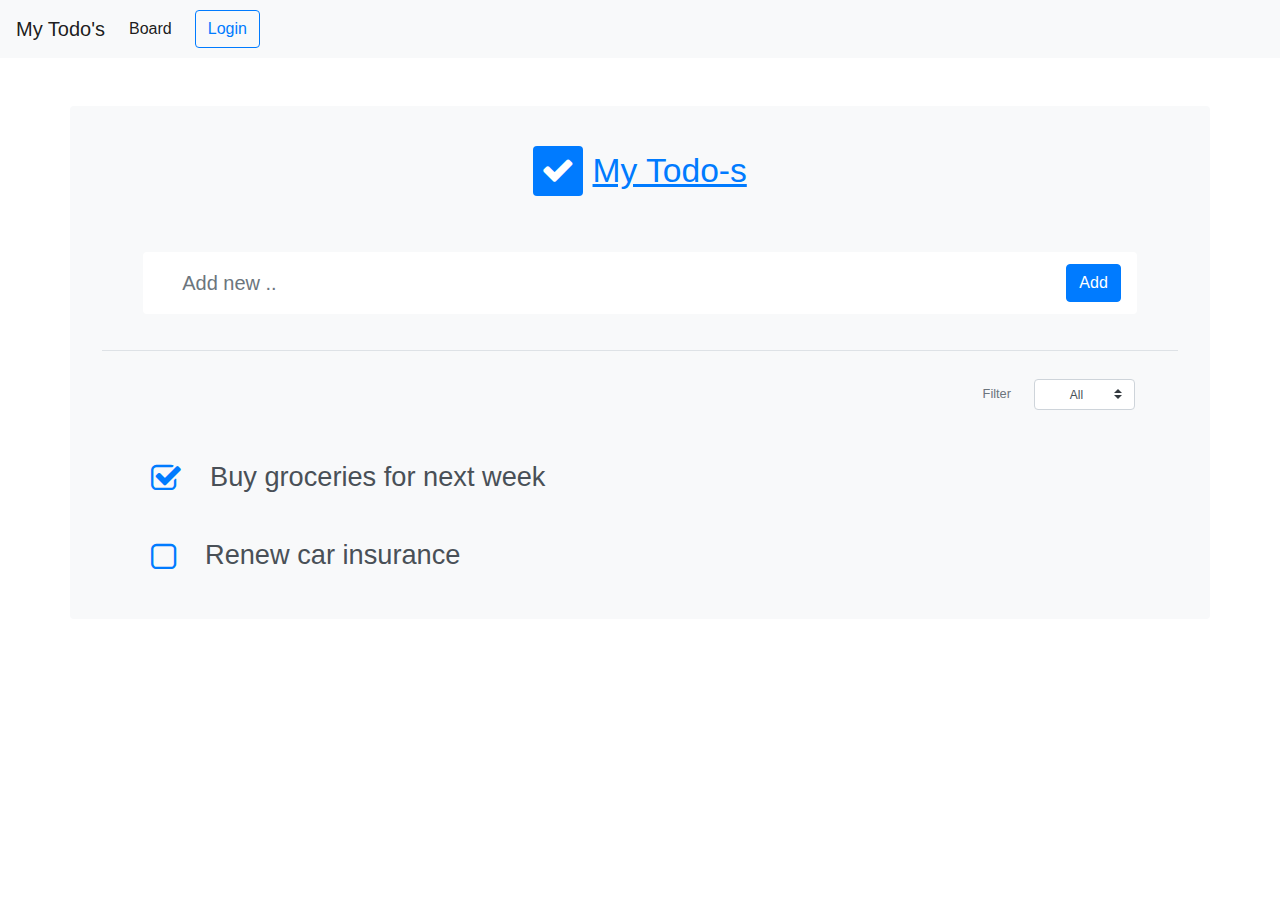
==== board.html @ c0416efa "primera prueba" ====
<!DOCTYPE html>
<html lang="en">
<head>
    <meta charset="UTF-8">
    <meta name="viewport" content="width=device-width, initial-scale=1.0">
    <title>My Todo's</title>
    <link rel="apple-touch-icon" sizes="180x180" href="../assets/img/apple-touch-icon.png">
    <link rel="android-chrome" sizes="192x192" href="../assets/img/android-chrome-192x192.png">
    <link rel="android-chrome" sizes="512x512" href="../assets/img/android-chrome-512x512.png">
  <link rel="icon" type="image/png" sizes="32x32" href="../assets/img/favicon-32x32.png">
  <link rel="icon" type="image/png" sizes="16x16" href="../assets/img/favicon-16x16.png">
  <link rel="manifest" href="/site.webmanifest">
    <script src="https://ajax.googleapis.com/ajax/libs/jquery/3.5.1/jquery.min.js"></script>
    <script src="https://cdn.jsdelivr.net/npm/bootstrap@5.0.2/dist/js/bootstrap.bundle.min.js" integrity="sha384-MrcW6ZMFYlzcLA8Nl+NtUVF0sA7MsXsP1UyJoMp4YLEuNSfAP+JcXn/tWtIaxVXM" crossorigin="anonymous"></script>
    <script src="https://code.jquery.com/jquery-3.2.1.slim.min.js" integrity="sha384-KJ3o2DKtIkvYIK3UENzmM7KCkRr/rE9/Qpg6aAZGJwFDMVNA/GpGFF93hXpG5KkN" crossorigin="anonymous"></script>
<script src="https://cdn.jsdelivr.net/npm/popper.js@1.12.9/dist/umd/popper.min.js" integrity="sha384-ApNbgh9B+Y1QKtv3Rn7W3mgPxhU9K/ScQsAP7hUibX39j7fakFPskvXusvfa0b4Q" crossorigin="anonymous"></script>
<script src="https://cdn.jsdelivr.net/npm/bootstrap@4.0.0/dist/js/bootstrap.min.js" integrity="sha384-JZR6Spejh4U02d8jOt6vLEHfe/JQGiRRSQQxSfFWpi1MquVdAyjUar5+76PVCmYl" crossorigin="anonymous"></script>
    <script src="board.js"></script>
    <link rel="stylesheet" href="https://cdnjs.cloudflare.com/ajax/libs/twitter-bootstrap/4.1.3/css/bootstrap.min.css">
    <link rel="stylesheet" href="https://cdnjs.cloudflare.com/ajax/libs/font-awesome/4.7.0/css/font-awesome.min.css">
    <link rel="stylesheet" href="board.css">
    <link rel="stylesheet" href="navbar.css">
</head>
<body>

    <nav class="navbar navbar-expand-lg navbar-light bg-light">
        <a class="navbar-brand" href="#">My Todo's</a>
        <button class="navbar-toggler" type="button" data-toggle="collapse" data-target="#navbarSupportedContent" aria-controls="navbarSupportedContent" aria-expanded="false" aria-label="Toggle navigation">
          <span class="navbar-toggler-icon"></span>
        </button>
      
        <div class="collapse navbar-collapse" id="navbarSupportedContent">
          <ul class="navbar-nav mr-auto">
            <li class="nav-item active">
              <a class="nav-link" href="board.html">Board</a>
            </li>
           
            <form class="form-inline my-2 my-lg-0">
                <a href="index.html" class="btn btn-outline-primary my-2 my-sm-0">Login</a>
                
              </form>
          </ul>
          
        </div>
      </nav>

    
    <div class="container m-5 p-2 rounded mx-auto bg-light shadow">
        <!-- App title section -->
        <div class="row m-1 p-4">
            <div class="col">
                <div class="p-1 h1 text-primary text-center mx-auto display-inline-block">
                    <i class="fa fa-check bg-primary text-white rounded p-2"></i>
                    <u>My Todo-s</u>
                </div>
            </div>
        </div>
        <!-- Create todo section -->
        <div class="row m-1 p-3">
            <div class="col col-11 mx-auto">
                <div class="row bg-white rounded shadow-sm p-2 add-todo-wrapper align-items-center justify-content-center">
                    <div class="col">
                        <input class="form-control form-control-lg border-0 add-todo-input bg-transparent rounded" type="text" placeholder="Add new ..">
                    </div>
                    
                    <div class="col-auto px-0 mx-0 mr-2">
                        <button type="button" class="btn btn-primary">Add</button>
                    </div>
                </div>
            </div>
        </div>
        <div class="p-2 mx-4 border-black-25 border-bottom"></div>
        <!-- View options section -->
        <div class="row m-1 p-3 px-5 justify-content-end">
            <div class="col-auto d-flex align-items-center">
                <label class="text-secondary my-2 pr-2 view-opt-label">Filter</label>
                <select class="custom-select custom-select-sm btn my-2">
                    <option value="all" selected>All</option>
                    <option value="completed">Completed</option>
                    <option value="active">Active</option>
                </select>
            </div>
          
        </div>
        <!-- Todo list section -->
        <div class="row mx-1 px-5 pb-3 w-80">
            <div class="col mx-auto">
                <!-- Todo Item 1 -->
                <div class="row px-3 align-items-center todo-item rounded">
                    <div class="col-auto m-1 p-0 d-flex align-items-center">
                        <h2 class="m-0 p-0">
                            <i class="fa fa-square-o text-primary btn m-0 p-0 d-none" data-toggle="tooltip" data-placement="bottom" title="Mark as complete"></i>
                            <i class="fa fa-check-square-o text-primary btn m-0 p-0" data-toggle="tooltip" data-placement="bottom" title="Mark as todo"></i>
                        </h2>
                    </div>
                    <div class="col px-1 m-1 d-flex align-items-center">
                        <input type="text" class="form-control form-control-lg border-0 edit-todo-input bg-transparent rounded px-3" readonly value="Buy groceries for next week" title="Buy groceries for next week" />
                        <input type="text" class="form-control form-control-lg border-0 edit-todo-input rounded px-3 d-none" value="Buy groceries for next week" />
                    </div>
                    <div class="col-auto m-1 p-0 px-3 d-none">
                    </div>
                    <div class="col-auto m-1 p-0 todo-actions">
                        <div class="row d-flex align-items-center justify-content-end">
                            <h5 class="m-0 p-0 px-2">
                                <i class="fa fa-pencil text-info btn m-0 p-0" data-toggle="tooltip" data-placement="bottom" title="Edit todo"></i>
                            </h5>
                            <h5 class="m-0 p-0 px-2">
                                <i class="fa fa-trash-o text-danger btn m-0 p-0" data-toggle="tooltip" data-placement="bottom" title="Delete todo"></i>
                            </h5>
                        </div>
                        <div class="row todo-created-info">
                            <div class="col-auto d-flex align-items-center pr-2">
                                <i class="fa fa-info-circle my-2 px-2 text-black-50 btn" data-toggle="tooltip" data-placement="bottom" title="" data-original-title="Created date"></i>
                                <label class="date-label my-2 text-black-50">28th Jun 2020</label>
                            </div>
                        </div>
                    </div>
                </div>
                <!-- Todo Item 2 -->
                <div class="row px-3 align-items-center todo-item rounded">
                    <div class="col-auto m-1 p-0 d-flex align-items-center">
                        <h2 class="m-0 p-0">
                            <i class="fa fa-square-o text-primary btn m-0 p-0" data-toggle="tooltip" data-placement="bottom" title="Mark as complete"></i>
                            <i class="fa fa-check-square-o text-primary btn m-0 p-0 d-none" data-toggle="tooltip" data-placement="bottom" title="Mark as todo"></i>
                        </h2>
                    </div>
                    <div class="col px-1 m-1 d-flex align-items-center">
                        <input type="text" class="form-control form-control-lg border-0 edit-todo-input bg-transparent rounded px-3" readonly value="Renew car insurance" title="Renew car insurance" />
                        <input type="text" class="form-control form-control-lg border-0 edit-todo-input rounded px-3 d-none" value="Renew car insurance" />
                    </div>
                    
                    <div class="col-auto m-1 p-0 todo-actions">
                        <div class="row d-flex align-items-center justify-content-end">
                            <h5 class="m-0 p-0 px-2">
                                <i class="fa fa-pencil text-info btn m-0 p-0" data-toggle="tooltip" data-placement="bottom" title="Edit todo"></i>
                            </h5>
                            <h5 class="m-0 p-0 px-2">
                                <i class="fa fa-trash-o text-danger btn m-0 p-0" data-toggle="tooltip" data-placement="bottom" title="Delete todo"></i>
                            </h5>
                        </div>
                        <div class="row todo-created-info">
                            <div class="col-auto d-flex align-items-center pr-2">
                                <i class="fa fa-info-circle my-2 px-2 text-black-50 btn" data-toggle="tooltip" data-placement="bottom" title="" data-original-title="Created date"></i>
                                <label class="date-label my-2 text-black-50">28th Jun 2020</label>
                            </div>
                        </div>
                    </div>
                </div>
               
            </div>
        </div>
    </div>
    
</body>
</html>
---- board.css ----
body {
    font-family: "Open Sans", sans-serif;
    line-height: 1.6;
}

.add-todo-input,
.edit-todo-input {
    outline: none;
}

.add-todo-input:focus,
.edit-todo-input:focus {
    border: none !important;
    box-shadow: none !important;
}

.view-opt-label,
.date-label {
    font-size: 0.8rem;
}

.edit-todo-input {
    font-size: 1.7rem !important;
}

.todo-actions {
    visibility: hidden !important;
}

.todo-item:hover .todo-actions {
    visibility: visible !important;
}

.todo-item.editing .todo-actions .edit-icon {
    display: none !important;
}

.h1{
    font-size: 2.1rem;
}
---- navbar.css ----
@media only screen and (min-width: 990px)  {
    .btn{
        margin-left: 15px;
    }
}
@media only screen and (max-width: 990px)  {
    .btn{
        margin-left: -2px;
    }
}
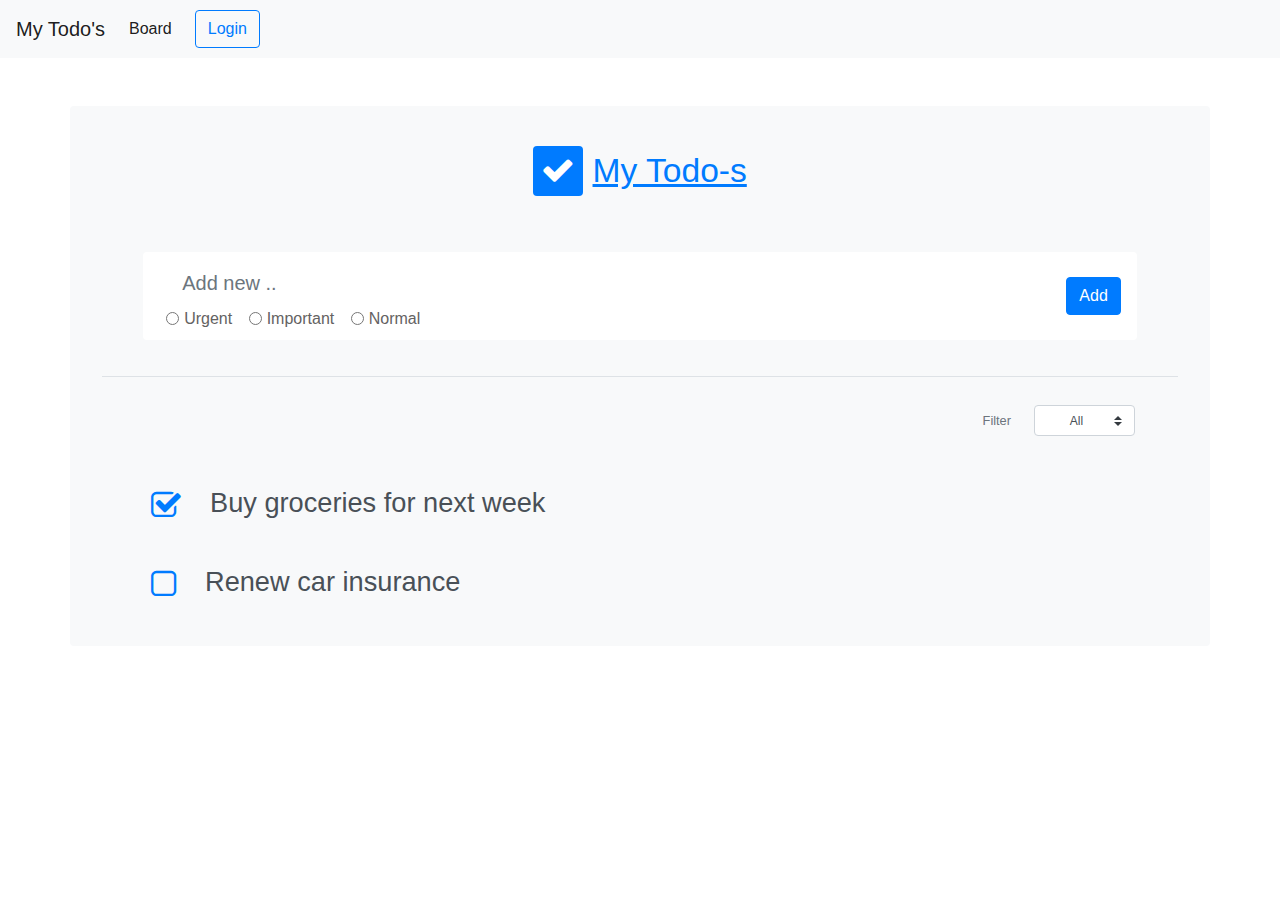
==== commit e3b3d211: "crear tarea" ====
--- a/board.html
+++ b/board.html
@@ -13,16 +13,23 @@
     <script src="https://ajax.googleapis.com/ajax/libs/jquery/3.5.1/jquery.min.js"></script>
     <script src="https://cdn.jsdelivr.net/npm/bootstrap@5.0.2/dist/js/bootstrap.bundle.min.js" integrity="sha384-MrcW6ZMFYlzcLA8Nl+NtUVF0sA7MsXsP1UyJoMp4YLEuNSfAP+JcXn/tWtIaxVXM" crossorigin="anonymous"></script>
     <script src="https://code.jquery.com/jquery-3.2.1.slim.min.js" integrity="sha384-KJ3o2DKtIkvYIK3UENzmM7KCkRr/rE9/Qpg6aAZGJwFDMVNA/GpGFF93hXpG5KkN" crossorigin="anonymous"></script>
+    <script src="https://code.jquery.com/jquery-3.7.1.min.js" integrity="sha256-/JqT3SQfawRcv/BIHPThkBvs0OEvtFFmqPF/lYI/Cxo=" crossorigin="anonymous"></script>
 <script src="https://cdn.jsdelivr.net/npm/popper.js@1.12.9/dist/umd/popper.min.js" integrity="sha384-ApNbgh9B+Y1QKtv3Rn7W3mgPxhU9K/ScQsAP7hUibX39j7fakFPskvXusvfa0b4Q" crossorigin="anonymous"></script>
 <script src="https://cdn.jsdelivr.net/npm/bootstrap@4.0.0/dist/js/bootstrap.min.js" integrity="sha384-JZR6Spejh4U02d8jOt6vLEHfe/JQGiRRSQQxSfFWpi1MquVdAyjUar5+76PVCmYl" crossorigin="anonymous"></script>
-    <script src="board.js"></script>
+    <script src="js/board.js"></script>
+    <script src="js/index.js"></script>
     <link rel="stylesheet" href="https://cdnjs.cloudflare.com/ajax/libs/twitter-bootstrap/4.1.3/css/bootstrap.min.css">
     <link rel="stylesheet" href="https://cdnjs.cloudflare.com/ajax/libs/font-awesome/4.7.0/css/font-awesome.min.css">
-    <link rel="stylesheet" href="board.css">
-    <link rel="stylesheet" href="navbar.css">
+    <link rel="stylesheet" href="css/board.css">
+    <link rel="stylesheet" href="css/navbar.css">
 </head>
-<body>
-
+<body onload="verificarStatus()">
+    <div class="alert alert-success" id="success" role="alert">
+        Task created successfully.
+      </div>
+      <div class="alert alert-danger" id="error" role="alert">
+        Something went wrong, sorry.
+      </div>
     <nav class="navbar navbar-expand-lg navbar-light bg-light">
         <a class="navbar-brand" href="#">My Todo's</a>
         <button class="navbar-toggler" type="button" data-toggle="collapse" data-target="#navbarSupportedContent" aria-controls="navbarSupportedContent" aria-expanded="false" aria-label="Toggle navigation">
@@ -35,10 +42,11 @@
               <a class="nav-link" href="board.html">Board</a>
             </li>
            
-            <form class="form-inline my-2 my-lg-0">
+            <div class="form-inline my-2 my-lg-0" id="boton">
                 <a href="index.html" class="btn btn-outline-primary my-2 my-sm-0">Login</a>
+            </div>
                 
-              </form>
+              
           </ul>
           
         </div>
@@ -60,11 +68,23 @@
             <div class="col col-11 mx-auto">
                 <div class="row bg-white rounded shadow-sm p-2 add-todo-wrapper align-items-center justify-content-center">
                     <div class="col">
-                        <input class="form-control form-control-lg border-0 add-todo-input bg-transparent rounded" type="text" placeholder="Add new ..">
+                        <input id="nombreTarea" class="form-control form-control-lg border-0 add-todo-input bg-transparent rounded" type="text" placeholder="Add new ..">
+                        <div class="form-check form-check-inline">
+                            <input class="form-check-input" type="radio" name="inlineRadioOptions" id="urgent" value="3">
+                            <label class="form-check-label" for="inlineRadio1">Urgent</label>
+                          </div>
+                          <div class="form-check form-check-inline">
+                            <input class="form-check-input" type="radio" name="inlineRadioOptions" id="important" value="2">
+                            <label class="form-check-label" for="inlineRadio2">Important</label>
+                          </div>
+                          <div class="form-check form-check-inline">
+                            <input class="form-check-input" type="radio" name="inlineRadioOptions" id="Normal" value="1">
+                            <label class="form-check-label" for="inlineRadio3">Normal</label>
+                          </div>
                     </div>
                     
                     <div class="col-auto px-0 mx-0 mr-2">
-                        <button type="button" class="btn btn-primary">Add</button>
+                        <button type="button" class="btn btn-primary" onclick="agregarTarea()">Add</button>
                     </div>
                 </div>
             </div>
@@ -150,6 +170,5 @@
             </div>
         </div>
     </div>
-    
 </body>
 </html>--- a/css/board.css
+++ b/css/board.css
@@ -0,0 +1,45 @@
+body {
+    font-family: "Open Sans", sans-serif;
+    line-height: 1.6;
+}
+.form-check-label{
+    font-family: "Open Sans", sans-serif;
+    color: rgb(100, 98, 98) !important; 
+}
+.add-todo-input,
+.edit-todo-input {
+    outline: none;
+}
+#error,#success{
+    display: none;
+}
+.add-todo-input:focus,
+.edit-todo-input:focus {
+    border: none !important;
+    box-shadow: none !important;
+}
+
+.view-opt-label,
+.date-label {
+    font-size: 0.8rem;
+}
+
+.edit-todo-input {
+    font-size: 1.7rem !important;
+}
+
+.todo-actions {
+    visibility: hidden !important;
+}
+
+.todo-item:hover .todo-actions {
+    visibility: visible !important;
+}
+
+.todo-item.editing .todo-actions .edit-icon {
+    display: none !important;
+}
+
+.h1{
+    font-size: 2.1rem;
+}--- a/css/navbar.css
+++ b/css/navbar.css
@@ -0,0 +1,10 @@
+@media only screen and (min-width: 990px)  {
+    .btn{
+        margin-left: 15px;
+    }
+}
+@media only screen and (max-width: 990px)  {
+    .btn{
+        margin-left: -2px;
+    }
+}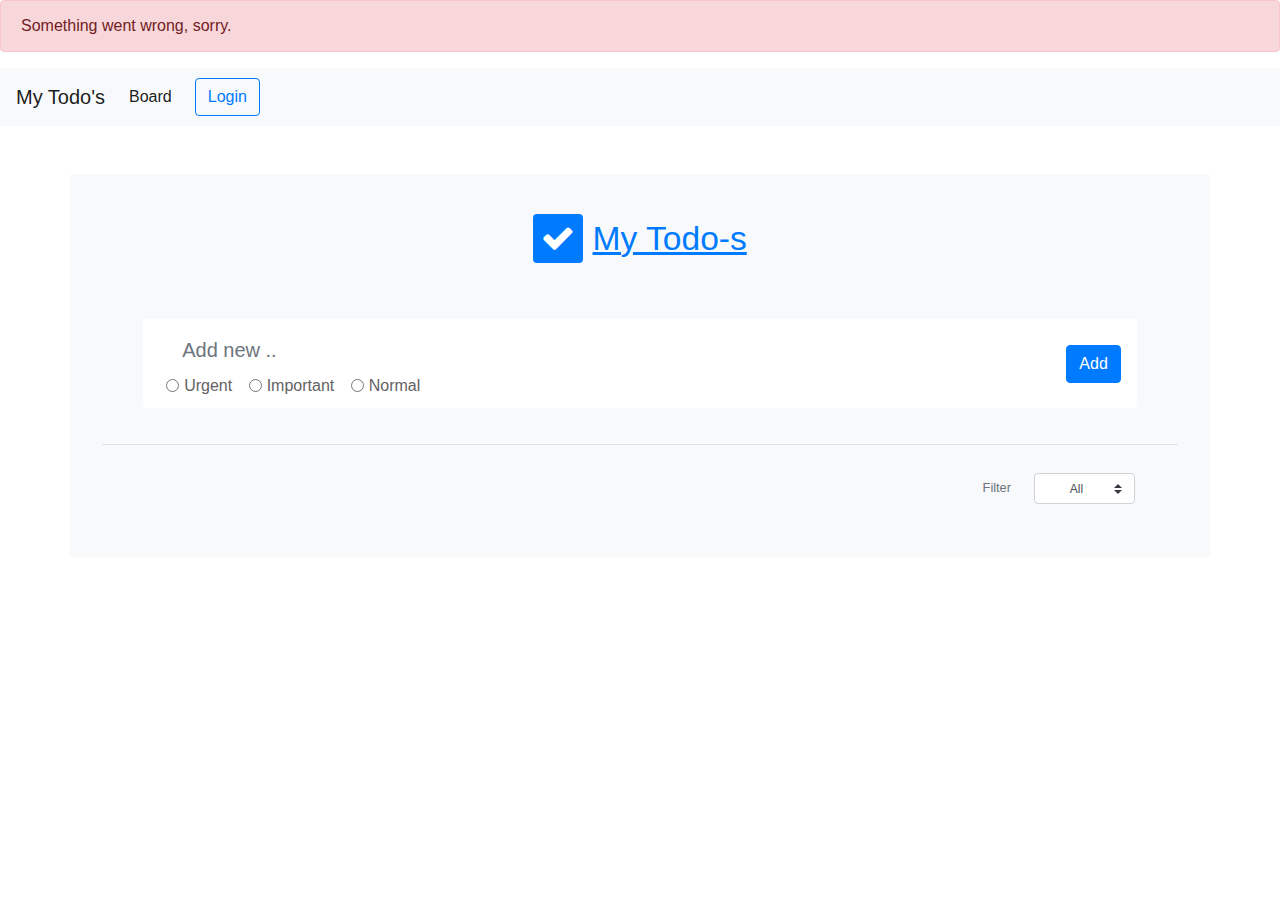
==== commit 2a92c233: "get tareas" ====
--- a/board.html
+++ b/board.html
@@ -23,7 +23,7 @@
     <link rel="stylesheet" href="css/board.css">
     <link rel="stylesheet" href="css/navbar.css">
 </head>
-<body onload="verificarStatus()">
+<body onload="verificarStatus(); traertareas()">
     <div class="alert alert-success" id="success" role="alert">
         Task created successfully.
       </div>
@@ -104,68 +104,8 @@
         </div>
         <!-- Todo list section -->
         <div class="row mx-1 px-5 pb-3 w-80">
-            <div class="col mx-auto">
-                <!-- Todo Item 1 -->
-                <div class="row px-3 align-items-center todo-item rounded">
-                    <div class="col-auto m-1 p-0 d-flex align-items-center">
-                        <h2 class="m-0 p-0">
-                            <i class="fa fa-square-o text-primary btn m-0 p-0 d-none" data-toggle="tooltip" data-placement="bottom" title="Mark as complete"></i>
-                            <i class="fa fa-check-square-o text-primary btn m-0 p-0" data-toggle="tooltip" data-placement="bottom" title="Mark as todo"></i>
-                        </h2>
-                    </div>
-                    <div class="col px-1 m-1 d-flex align-items-center">
-                        <input type="text" class="form-control form-control-lg border-0 edit-todo-input bg-transparent rounded px-3" readonly value="Buy groceries for next week" title="Buy groceries for next week" />
-                        <input type="text" class="form-control form-control-lg border-0 edit-todo-input rounded px-3 d-none" value="Buy groceries for next week" />
-                    </div>
-                    <div class="col-auto m-1 p-0 px-3 d-none">
-                    </div>
-                    <div class="col-auto m-1 p-0 todo-actions">
-                        <div class="row d-flex align-items-center justify-content-end">
-                            <h5 class="m-0 p-0 px-2">
-                                <i class="fa fa-pencil text-info btn m-0 p-0" data-toggle="tooltip" data-placement="bottom" title="Edit todo"></i>
-                            </h5>
-                            <h5 class="m-0 p-0 px-2">
-                                <i class="fa fa-trash-o text-danger btn m-0 p-0" data-toggle="tooltip" data-placement="bottom" title="Delete todo"></i>
-                            </h5>
-                        </div>
-                        <div class="row todo-created-info">
-                            <div class="col-auto d-flex align-items-center pr-2">
-                                <i class="fa fa-info-circle my-2 px-2 text-black-50 btn" data-toggle="tooltip" data-placement="bottom" title="" data-original-title="Created date"></i>
-                                <label class="date-label my-2 text-black-50">28th Jun 2020</label>
-                            </div>
-                        </div>
-                    </div>
-                </div>
-                <!-- Todo Item 2 -->
-                <div class="row px-3 align-items-center todo-item rounded">
-                    <div class="col-auto m-1 p-0 d-flex align-items-center">
-                        <h2 class="m-0 p-0">
-                            <i class="fa fa-square-o text-primary btn m-0 p-0" data-toggle="tooltip" data-placement="bottom" title="Mark as complete"></i>
-                            <i class="fa fa-check-square-o text-primary btn m-0 p-0 d-none" data-toggle="tooltip" data-placement="bottom" title="Mark as todo"></i>
-                        </h2>
-                    </div>
-                    <div class="col px-1 m-1 d-flex align-items-center">
-                        <input type="text" class="form-control form-control-lg border-0 edit-todo-input bg-transparent rounded px-3" readonly value="Renew car insurance" title="Renew car insurance" />
-                        <input type="text" class="form-control form-control-lg border-0 edit-todo-input rounded px-3 d-none" value="Renew car insurance" />
-                    </div>
-                    
-                    <div class="col-auto m-1 p-0 todo-actions">
-                        <div class="row d-flex align-items-center justify-content-end">
-                            <h5 class="m-0 p-0 px-2">
-                                <i class="fa fa-pencil text-info btn m-0 p-0" data-toggle="tooltip" data-placement="bottom" title="Edit todo"></i>
-                            </h5>
-                            <h5 class="m-0 p-0 px-2">
-                                <i class="fa fa-trash-o text-danger btn m-0 p-0" data-toggle="tooltip" data-placement="bottom" title="Delete todo"></i>
-                            </h5>
-                        </div>
-                        <div class="row todo-created-info">
-                            <div class="col-auto d-flex align-items-center pr-2">
-                                <i class="fa fa-info-circle my-2 px-2 text-black-50 btn" data-toggle="tooltip" data-placement="bottom" title="" data-original-title="Created date"></i>
-                                <label class="date-label my-2 text-black-50">28th Jun 2020</label>
-                            </div>
-                        </div>
-                    </div>
-                </div>
+            <div class="col mx-auto" id="contenedor_tareas">
+                
                
             </div>
         </div>
--- a/css/board.css
+++ b/css/board.css
@@ -42,4 +42,10 @@
 
 .h1{
     font-size: 2.1rem;
+}
+
+@media only screen and (max-width: 980px)  {
+    .form-control[readonly] {
+        font-size: 24px !important;
+    }
 }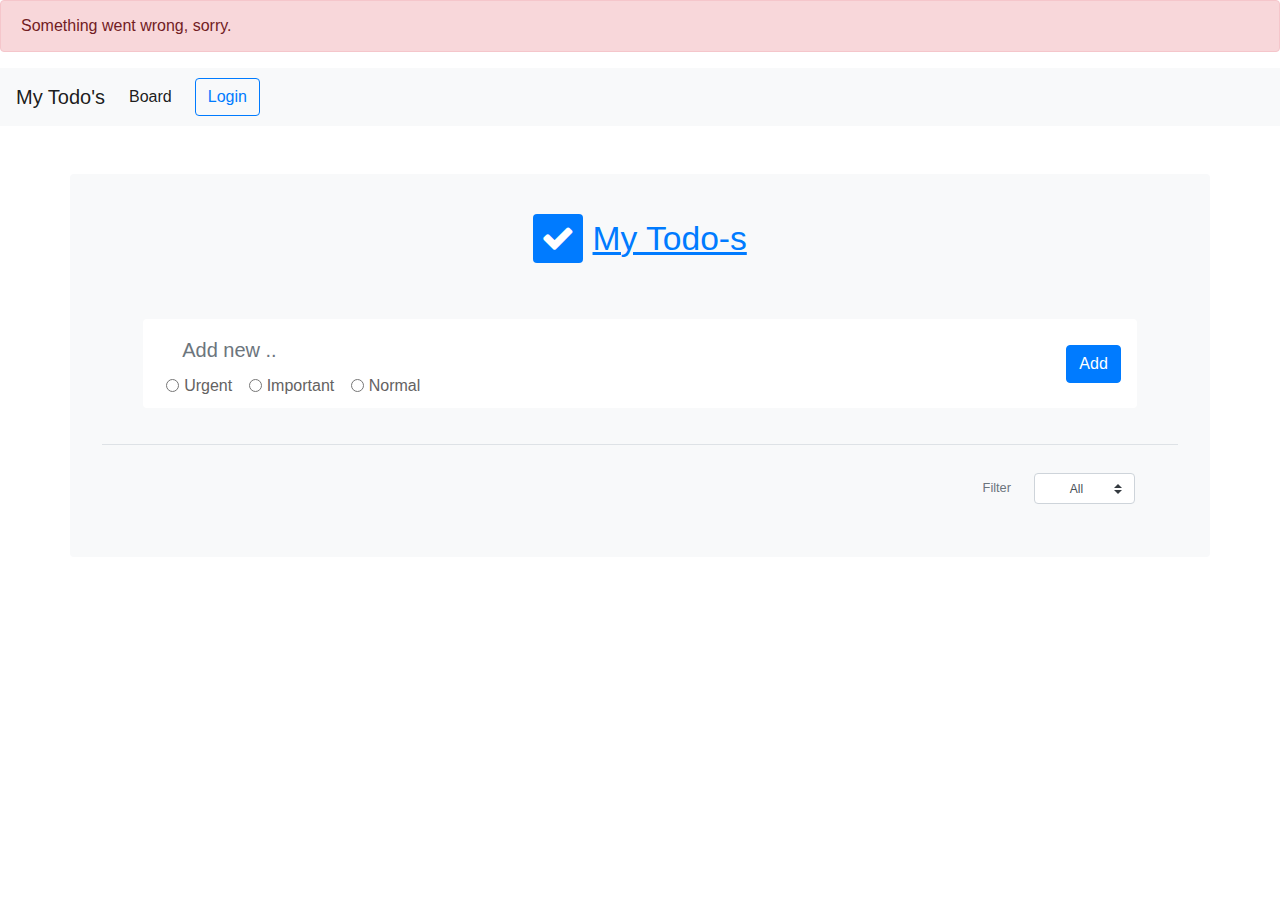
==== commit 4ca3bdd7: "eliminar y marcar tarea" ====
--- a/board.html
+++ b/board.html
@@ -25,7 +25,7 @@
 </head>
 <body onload="verificarStatus(); traertareas()">
     <div class="alert alert-success" id="success" role="alert">
-        Task created successfully.
+      Process successfully completed.
       </div>
       <div class="alert alert-danger" id="error" role="alert">
         Something went wrong, sorry.
